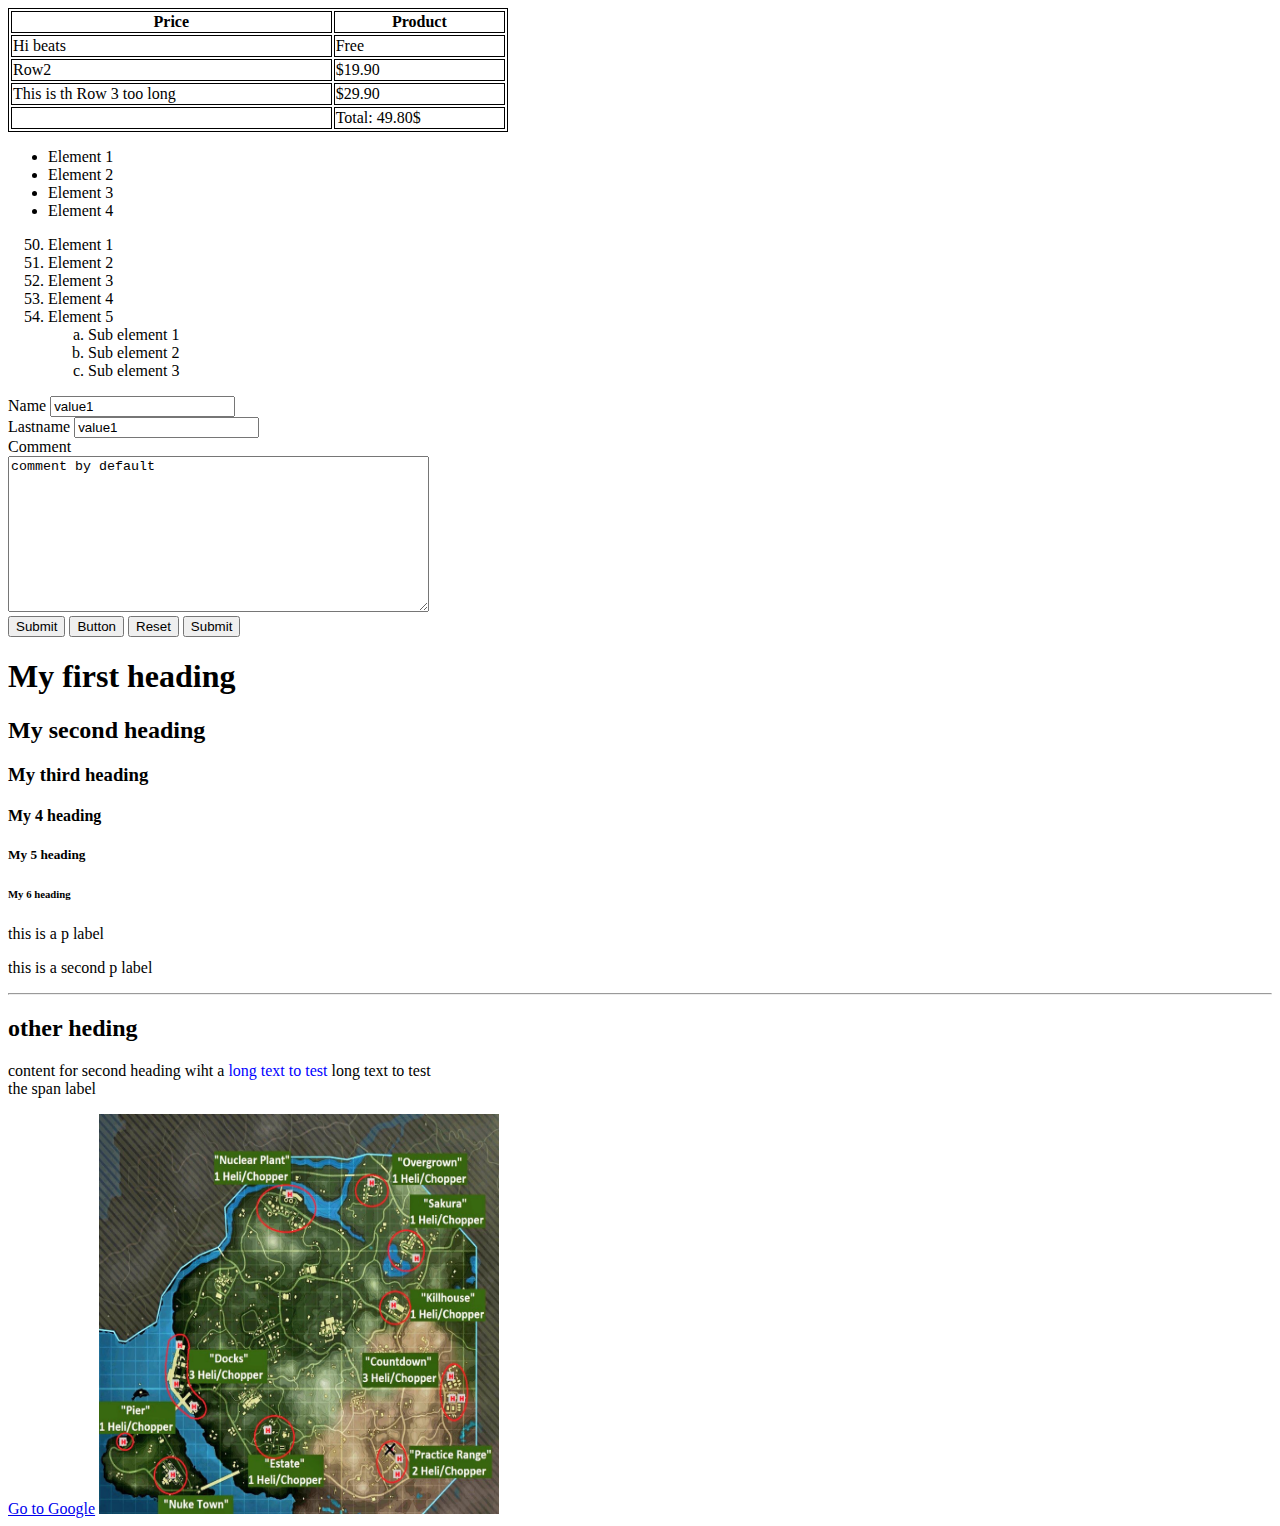
==== intro-html/index.html @ b3660874 "Creating index, blog and img folder" ====
<!DOCTYPE html>
<html>
<head>
    <title>My Web</title>
    <style>
        table, th, td {
            border: 1px solid black;
        }
    </style>
</head>
<body>
    <table style="width: 500px;">
        <thead>
            <tr>
                <th>Price</th>
                <th>Product</th>
            </tr>
        </thead>
        
        <tbody>
            <tr>
                <td>Hi beats</td>
                <td>Free</td>
            </tr>
            <tr>
                <td>Row2</td>
                <td>$19.90</td>
            </tr>
            <tr>
                <td>This is th Row 3 too long</td>
                <td>$29.90</td>
            </tr>
        </tbody>
        <tfoot>
            <td></td>
            <td>Total: 49.80$</td>
        </tfoot>
    </table>

    <!--ul lista no ordenada-->
    <ul>
        <li>Element 1</li>
        <li>Element 2</li>
        <li>Element 3</li>
        <li>Element 4</li>
    </ul>

    <!--ol lista ordenada-->
    <ol>
        <li value="50">Element 1</li>
        <li>Element 2</li>
        <li>Element 3</li>
        <li>Element 4</li>
        <li> Element 5
            <ol>
                <li style="list-style-type: lower-alpha;">Sub element 1</li>
                <li style="list-style-type: lower-alpha;">Sub element 2</li>
                <li style="list-style-type: lower-alpha;">Sub element 3</li>
            </ol>
        </li>
    </ol>





    <form action="/file.txt" method="POST"> <!---->
        <label for="name">Name</label>
        <input value="value1" type="text" id="name" name="name" placeholder="Name"/>
        <br>
        <label for="lastname">Lastname</label>
        <input value="value1" type="text" id="lastname" name="lastname" placeholder="Lastname"/>
        <br>
        <label for="comment">Comment</label><br>
        <textarea name="comment" id="comment" cols="50" rows="10" placeholder="input a comment">comment by default</textarea>
        <br>
        <input type="submit"/>
        <button type="button">Button</button>
        <button type="reset">Reset</button>
        <button type="submit">Submit</button>
    </form>
    <h1>My first heading</h1>
    <h2>My second heading</h2>
    <h3>My third heading</h3>
    <h4>My 4 heading</h4>
    <h5>My 5 heading</h5>
    <h6>My 6 heading</h6>

    <p>this is a p label</p>
    <p>this is a second p label</p>
    <hr>
    <h2>other heding</h2>
    <p>content for second heading wiht a <span style="color: blue"> long text to test</span> 
        long text to test <br> the span label</p>


    <!--This is a comment, should be not displayed on the browser-->

    <a target="_blank" href="https://www.google.com">Go to Google</a>

    <img src="img/ra63jivmg9u31.png" alt="" width="400" height="400"/>

</body>
</html>
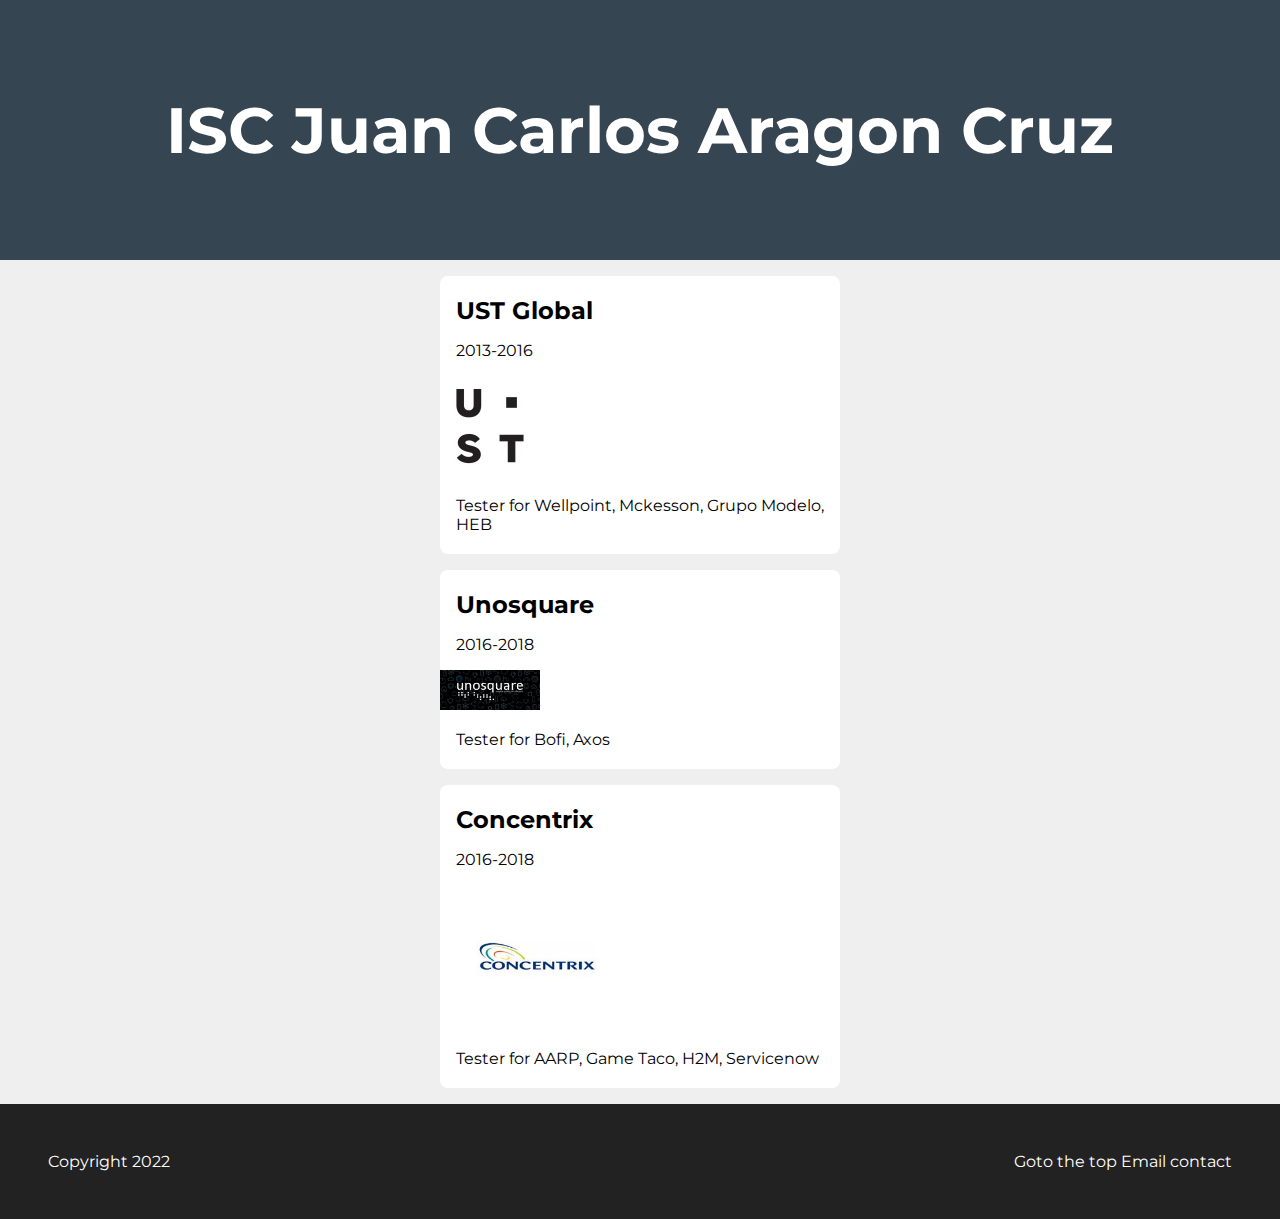
==== commit 2bf732ed: "Css files, new index for blog and style" ====
--- a/intro-html/index.html
+++ b/intro-html/index.html
@@ -1,104 +1,43 @@
 <!DOCTYPE html>
-<html>
+<html lang="en">
 <head>
-    <title>My Web</title>
-    <style>
-        table, th, td {
-            border: 1px solid black;
-        }
-    </style>
+    <title>Carlos Aragon</title>
+    <link rel="preconnect" href="https://fonts.googleapis.com">
+    <link rel="preconnect" href="https://fonts.gstatic.com" crossorigin>
+    <link href="https://fonts.googleapis.com/css2?family=Montserrat:wght@400;700&display=swap" rel="stylesheet">
+    <link rel="stylesheet" href="../intro-html/css/index-style.css">
 </head>
 <body>
-    <table style="width: 500px;">
-        <thead>
-            <tr>
-                <th>Price</th>
-                <th>Product</th>
-            </tr>
-        </thead>
-        
-        <tbody>
-            <tr>
-                <td>Hi beats</td>
-                <td>Free</td>
-            </tr>
-            <tr>
-                <td>Row2</td>
-                <td>$19.90</td>
-            </tr>
-            <tr>
-                <td>This is th Row 3 too long</td>
-                <td>$29.90</td>
-            </tr>
-        </tbody>
-        <tfoot>
-            <td></td>
-            <td>Total: 49.80$</td>
-        </tfoot>
-    </table>
-
-    <!--ul lista no ordenada-->
-    <ul>
-        <li>Element 1</li>
-        <li>Element 2</li>
-        <li>Element 3</li>
-        <li>Element 4</li>
-    </ul>
-
-    <!--ol lista ordenada-->
-    <ol>
-        <li value="50">Element 1</li>
-        <li>Element 2</li>
-        <li>Element 3</li>
-        <li>Element 4</li>
-        <li> Element 5
-            <ol>
-                <li style="list-style-type: lower-alpha;">Sub element 1</li>
-                <li style="list-style-type: lower-alpha;">Sub element 2</li>
-                <li style="list-style-type: lower-alpha;">Sub element 3</li>
-            </ol>
-        </li>
-    </ol>
-
-
-
-
-
-    <form action="/file.txt" method="POST"> <!---->
-        <label for="name">Name</label>
-        <input value="value1" type="text" id="name" name="name" placeholder="Name"/>
-        <br>
-        <label for="lastname">Lastname</label>
-        <input value="value1" type="text" id="lastname" name="lastname" placeholder="Lastname"/>
-        <br>
-        <label for="comment">Comment</label><br>
-        <textarea name="comment" id="comment" cols="50" rows="10" placeholder="input a comment">comment by default</textarea>
-        <br>
-        <input type="submit"/>
-        <button type="button">Button</button>
-        <button type="reset">Reset</button>
-        <button type="submit">Submit</button>
-    </form>
-    <h1>My first heading</h1>
-    <h2>My second heading</h2>
-    <h3>My third heading</h3>
-    <h4>My 4 heading</h4>
-    <h5>My 5 heading</h5>
-    <h6>My 6 heading</h6>
-
-    <p>this is a p label</p>
-    <p>this is a second p label</p>
-    <hr>
-    <h2>other heding</h2>
-    <p>content for second heading wiht a <span style="color: blue"> long text to test</span> 
-        long text to test <br> the span label</p>
-
-
-    <!--This is a comment, should be not displayed on the browser-->
-
-    <a target="_blank" href="https://www.google.com">Go to Google</a>
-
-    <img src="img/ra63jivmg9u31.png" alt="" width="400" height="400"/>
-
+    <header id="blog-title">
+        <h1>ISC Juan Carlos Aragon Cruz</h1>
+    </header>
+    
+    <section class="container">
+        <article class="post">
+            <h2>UST Global</h2>
+            <p>2013-2016</p>
+            <img src="img/ustGlobal.jpg" width="100">
+            <p>Tester for Wellpoint, Mckesson, Grupo Modelo, HEB</p>
+        </article>
+        <article class="post">
+            <h2>Unosquare</h2>
+            <p>2016-2018</p>
+            <img src="img/Unosquare.jpg" width="100">
+            <p>Tester for Bofi, Axos</p>
+        </article>
+        <article class="post">
+            <h2>Concentrix</h2>
+            <p>2016-2018</p>
+            <img src="img/concentrix.jpg" width="200">
+            <p>Tester for AARP, Game Taco, H2M, Servicenow</p>
+        </article>
+    </section>
+    <footer>
+        <section>
+        <a href="#blog-title">Goto the top</a>
+        <a href="mailto:aragon.c08gmail.com">Email contact</a>
+        </section>
+        <p>Copyright 2022</p>
+    </footer>
 </body>
 </html>--- a/intro-html/css/index-style.css
+++ b/intro-html/css/index-style.css
@@ -0,0 +1,66 @@
+html{
+    font-family: 'Montserrat', sans-serif;
+}
+
+body{
+    margin: 0;
+    background-color: #efefef;
+}
+
+header{
+    background-color: #364552;
+    color: white;
+    padding: 3rem 2rem;
+}
+
+header h1{
+    font-size:  4rem;
+    text-align: center;
+}
+
+.container{
+    width: 400px;
+    margin: 0 auto;
+}
+
+section article{
+    transition: box-shadow 0.3s ease;
+    background-color: #fff;
+    margin: 1rem 0;
+    border-radius: 0.5rem;
+    padding: 0.25rem 0;
+    cursor: pointer;
+}
+
+section article:hover{
+    box-shadow: 0 0.1rem 0.4rem rgba(0,0,0,0.3);
+}
+
+section article h2, section article p{
+    margin: 1rem;
+}
+
+footer{
+    background-color: #222;
+    padding: 3rem;
+    color: #fff;
+}
+
+footer section{
+    float: right;
+}
+
+footer p{
+    margin: 0;
+}
+
+footer a{
+    transition: color 0,3s ease;
+    color: #fff;
+    text-decoration: none;
+}
+
+footer a:hover{
+    color: cornflowerblue;
+}
+
